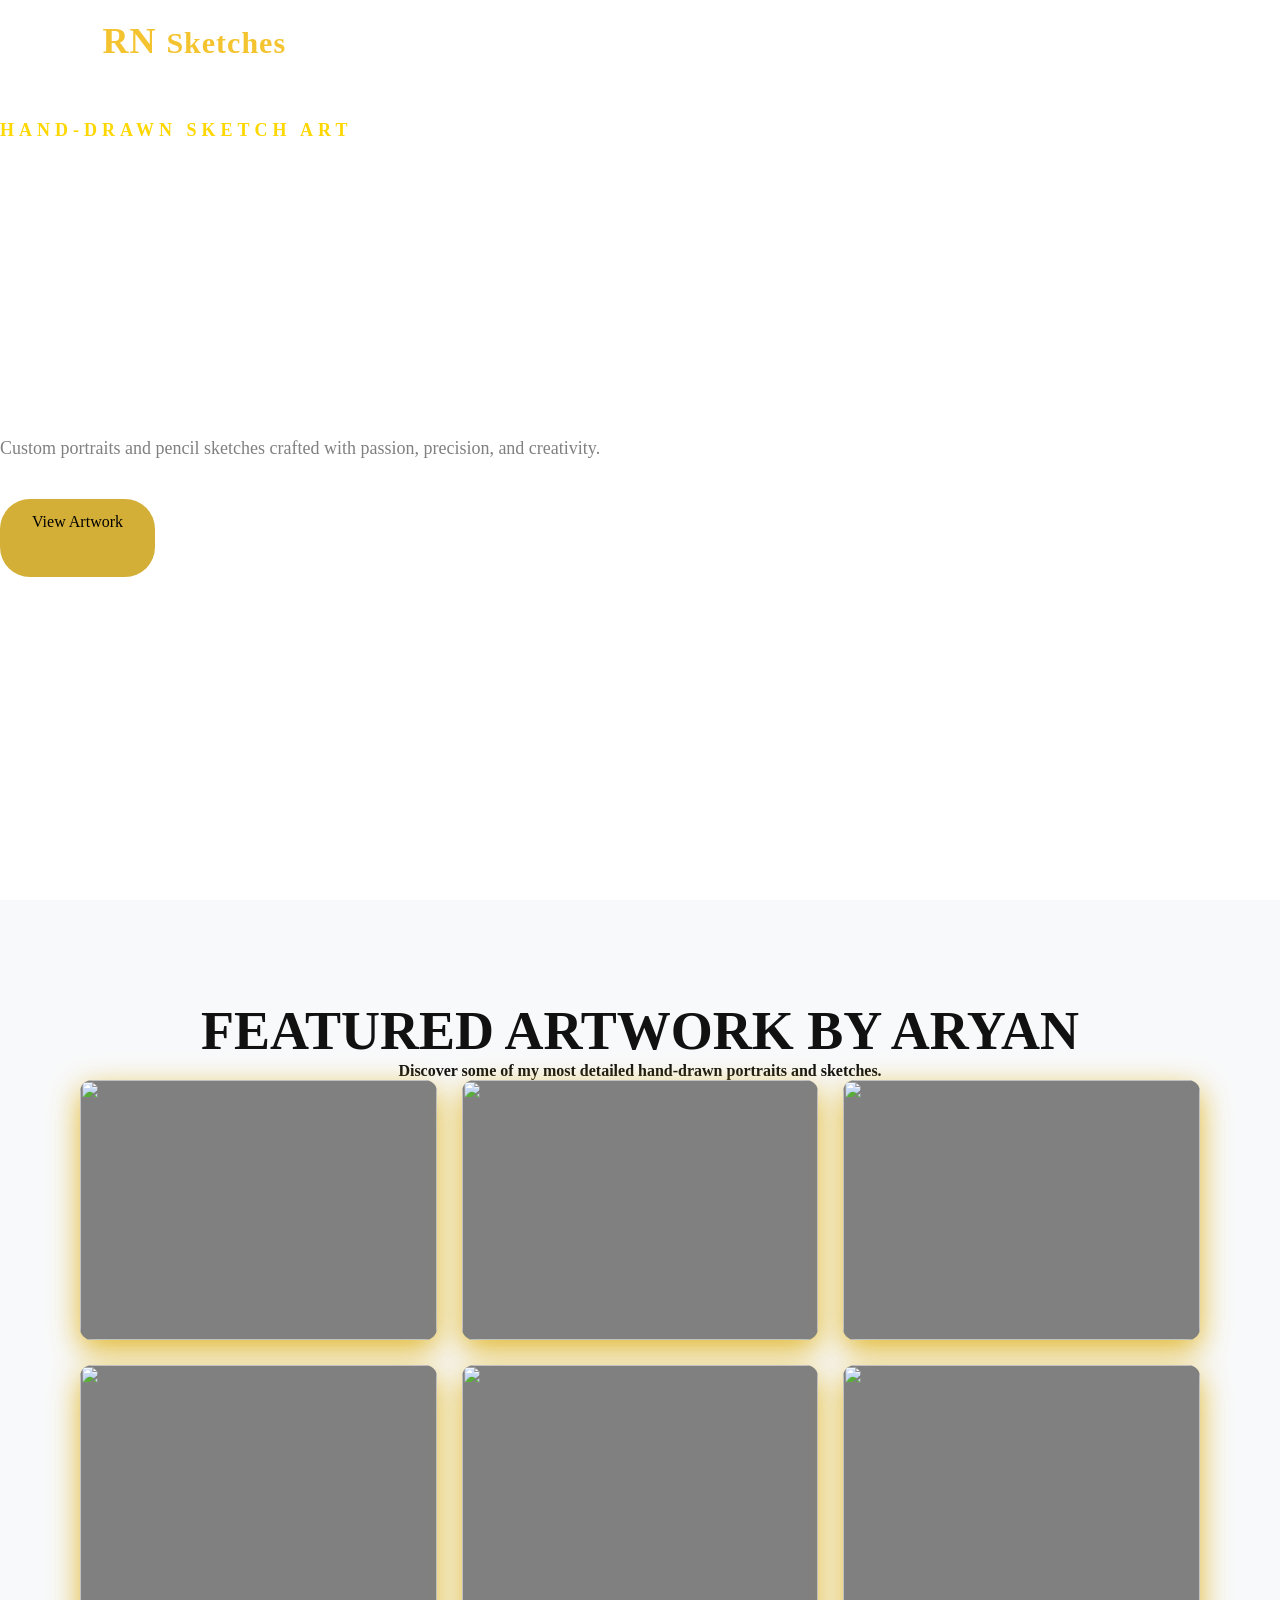
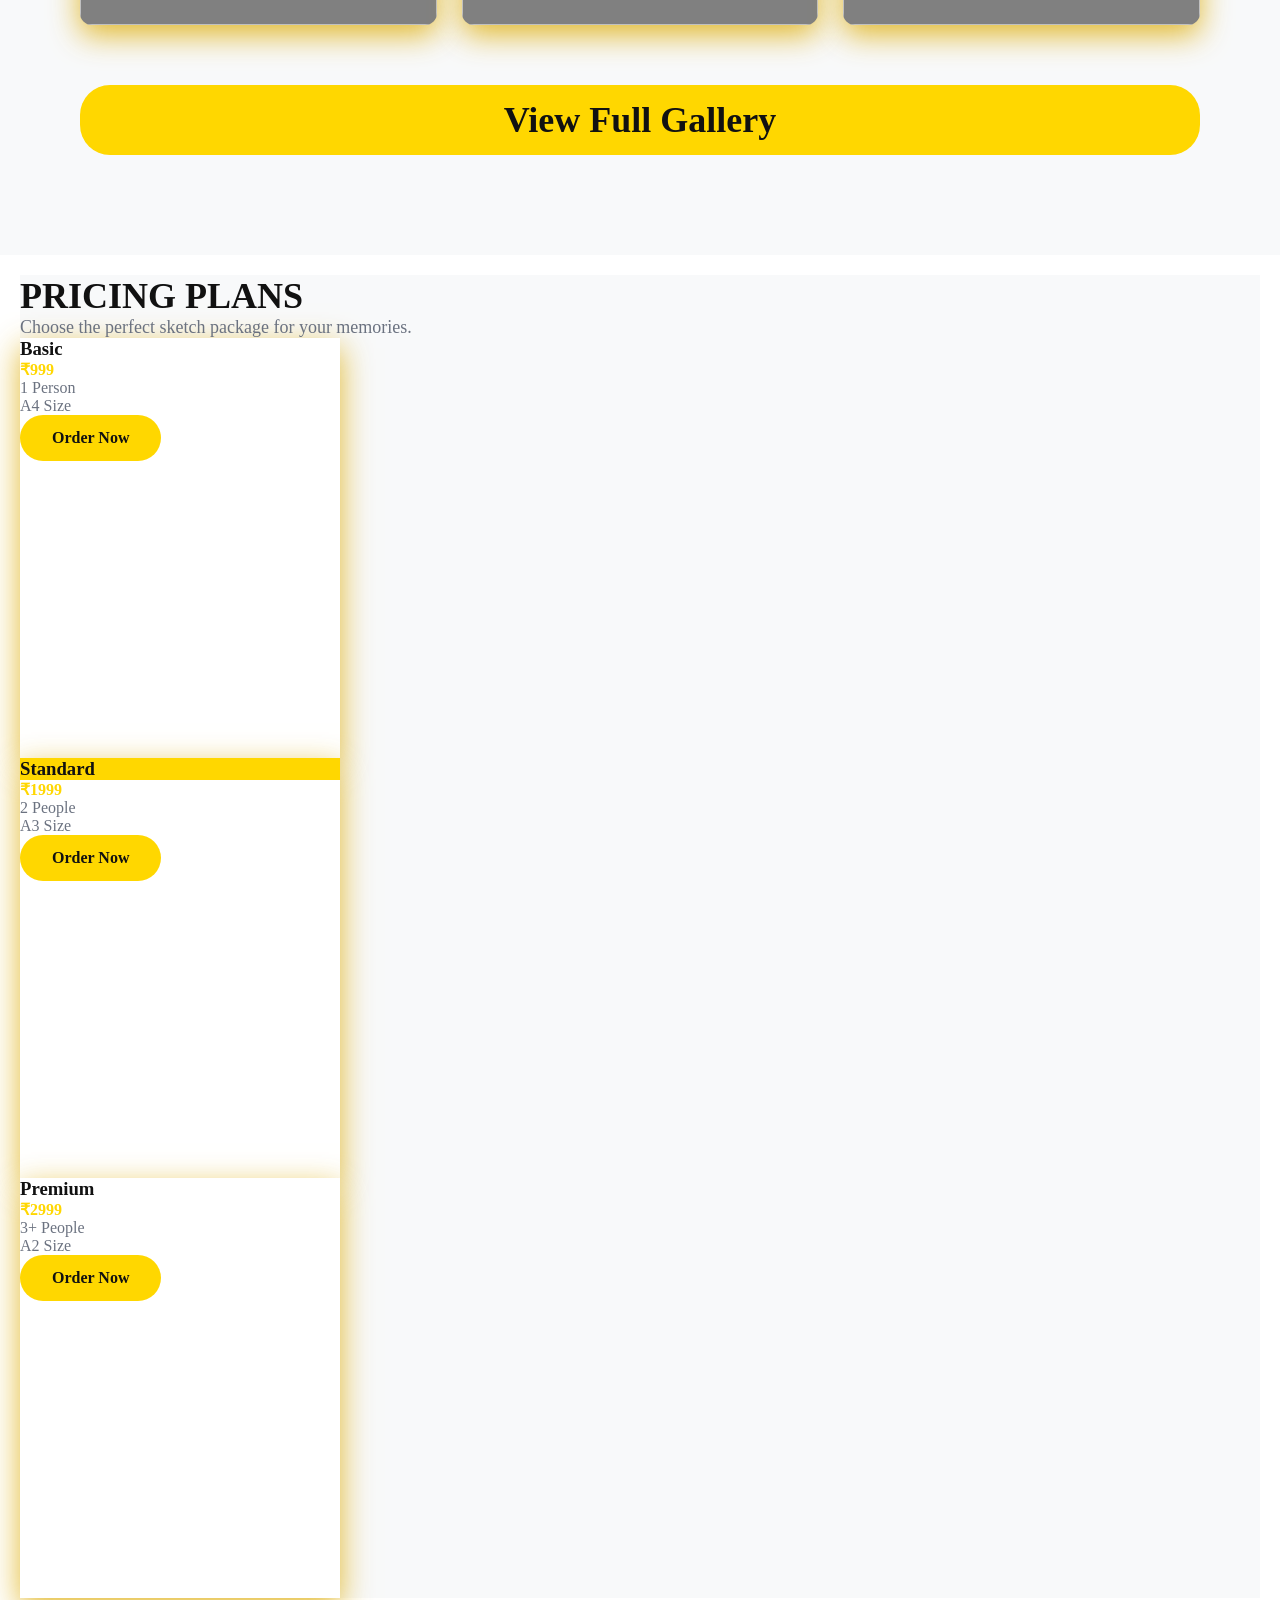
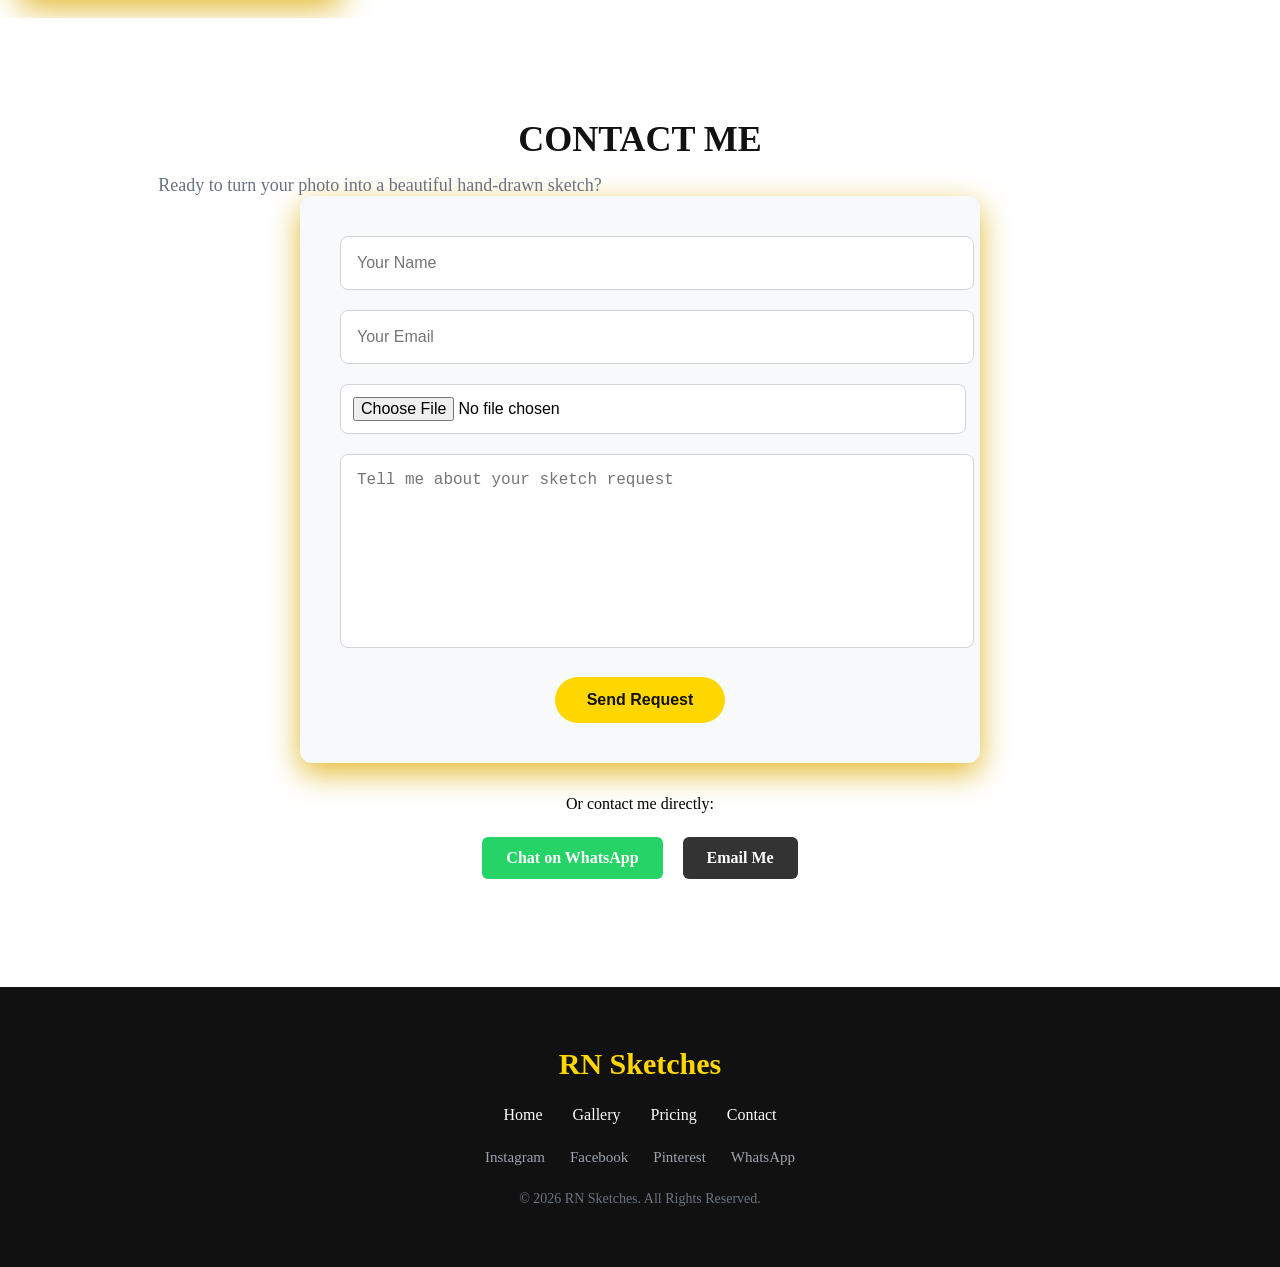
==== index.html @ b80409e5 "Add WhatsApp and email contact buttons" ====
<!DOCTYPE html>
<html lang="en">

<head>
  <meta charset="UTF-8">
  <meta name="viewport" content="width=device-width, initial-scale=1.0">
  <title>RN Sketches</title>
  <link rel="stylesheet" href="style.css">
</head>

<body>

  <!-- HERO SECTION -->
  <header id="home" class="hero">

    <nav>
      <div class="logo">RN <small>Sketches</small></div>

      <ul>
        <li><a href="#home">Home</a></li>
        <li><a href="#gallery">Gallery</a></li>
        <li><a href="#pricing">Pricing</a></li>
        <li><a href="#contact">Contact</a></li>
      </ul>
    </nav>

    <div class="hero-content">

      <p class="tagline">HAND-DRAWN SKETCH ART</p>

      <h1>Turning Memories Into Timeless Sketches</h1>

      <p class="description">
        Custom portraits and pencil sketches crafted with
        passion, precision, and creativity.
      </p>

      <div class="buttons">
        <a href="#gallery" class="btn primary-btn">View Artwork</a>
        <a href="#contact" class="btn secondary-btn">Order a Sketch</a>
      </div>

    </div>

  </header>

  <!-- FEATURED ARTWORK -->
  <section id="gallery" class="featured-artwork">

    <h2>FEATURED ARTWORK BY ARYAN</h2>

    <p>
      Discover some of my most detailed
      hand-drawn portraits and sketches.
    </p>

    <div class="gallery">

      <div class="sketch">
        <a href="images/your_fault.jpg" target="_blank">
          <img src="images/your_fault.jpg" alt="">
        </a>
      </div>
      <div class="sketch">
        <a href="images/shraddha.jpg" target="_blank">
          <img src="images/shraddha.jpg" alt="">
        </a>
      </div>
      <div class="sketch">
        <a href="images/dead_pool.jpg" target="_blank">
          <img src="images/dead_pool.jpg" alt="">
        </a>
      </div>

      <div class="sketch">
        <a href="images/realistic.jpg" target="_blank">
          <img src="images/realistic.jpg" alt="">
        </a>
      </div>
      <div class="sketch">
        <a href="images/iron-man.jpg" target="_blank">
          <img src="images/iron-man.jpg" alt="">
        </a>
      </div>
      <div class="sketch">
        <a href="images/kiara.jpg" target="_blank">
          <img src="images/kiara.jpg" alt="">
        </a>
      </div>

    </div>

    <a href="#gallery" class="view-btn">View Full Gallery</a>

  </section>


  <!-- PRICING  -->
  <section id="pricing" class="pricing">

    <h2>PRICING PLANS</h2>

    <p>
      Choose the perfect sketch package
      for your memories.
    </p>

    <div class="pricing-cards">

      <div class="card">
        <h3>Basic</h3>
        <h4>₹999</h4>

        <p>1 Person</p>
        <p>A4 Size</p>

        <a href="#contact">Order Now</a>
      </div>

      <div class="card">
        <h3 class="Standard-plan">Standard</h3>
        <h4>₹1999</h4>

        <p>2 People</p>
        <p>A3 Size</p>

        <a href="#contact">Order Now</a>
      </div>

      <div class="card">
        <h3>Premium</h3>
        <h4>₹2999</h4>

        <p>3+ People</p>
        <p>A2 Size</p>

        <a href="#contact">Order Now</a>
      </div>

    </div>

  </section>


  <!-- CONTACT -->
  <section id="contact" class="contact">

    <h2>CONTACT ME</h2>

    <p>
      Ready to turn your photo into a
      beautiful hand-drawn sketch?
    </p>

    <form>

      <input type="text" placeholder="Your Name">

      <input type="email" placeholder="Your Email">

      <input type="file">

      <textarea placeholder="Tell me about your sketch request"></textarea>

      <button type="submit">Send Request</button>

    </form>

    <!-- contact links -->
    <div class="contact-options">
      <p>Or contact me directly:</p>

      <a href="https://wa.me/9665530090" class="whatsapp-btn" target="_blank">
        Chat on WhatsApp
      </a>

      <a href="mailto:yourmail@example.com" class="email-btn">
        Email Me
      </a>
    </div>


  </section>

  <!-- footer -->
  <footer class="footer">

    <div class="footer-logo">
      RN Sketches
    </div>

    <ul class="footer-links">
      <li><a href="#home">Home</a></li>
      <li><a href="#gallery">Gallery</a></li>
      <li><a href="#pricing">Pricing</a></li>
      <li><a href="#contact">Contact</a></li>
    </ul>

    <div class="social-links">
      <a href="#instagram">Instagram</a>
      <a href="#facebook">Facebook</a>
      <a href="#pinterest">Pinterest</a>
      <a href="https://wa.me/9665530090?text=Hi,%20I%20would%20like%20to%20order%20a%20custom%20sketch."
        target="_blank">WhatsApp</a>
    </div>

    <p class="copyright">
      © 2026 RN Sketches. All Rights Reserved.
    </p>

  </footer>

</body>

</html>
---- style.css ----
* {
    margin: 0;
    padding: 0;
}

html {
    scroll-behavior: smooth;
}

/* hero */
.hero {
    min-height: 100vh;
    background-image: url("images/background.jpg");
    background-size: cover;
    background-position: center;
    background-repeat: no-repeat;
    position: relative;

}

nav {
    display: flex;
    justify-content: space-between;
    padding: 20px 8%;
    height: 80px;
    color: white;
    position: sticky;
    top: 0;

}

.logo {
    color: #F4C430;
    font-size: 36px;
    font-weight: 700;
    letter-spacing: 1px;
}

nav>ul {
    display: flex;
    justify-content: center;
    align-items: center;
    gap: 40px;
    list-style: none;
}

nav>ul>li>a {
    text-decoration: none;
    color: #FFFFFF;
}

nav>ul>li>a:hover {
    color: #d4af37;
    cursor: pointer;
}

.hero-content {
    width: 650px;

}

.tagline {
    margin-bottom: 24px;
    color: #FFD700;
    font-size: 18px;
    font-weight: 700;
    letter-spacing: 5px;
}

h1 {
    color: #ffffff;
    margin-bottom: 24px;
    font-size: 72px;
}

p {
    font-size: 16px;
}



.description {
    margin-bottom: 40px;
    font-size: 18px;
    color: grey;
}

.buttons {
    display: flex;
    gap: 20px;

}

.btn {
    text-decoration: none;
    height: 50px;
    padding: 14px 32px;
    border-radius: 30px;
    font-size: 16px;
    cursor: pointer;
}

.primary-btn {
    background-color: #d4af37;
    color: #000;
}

.secondary-btn {
    background-color: transparent;
    color: #fff;
    border: 2px solid #fff;
}

/* featured artwork */
.featured-artwork {
    background-color: #f8f9fa;
    padding: 100px 80px;
    font-size: 36px;
    font-weight: 700;
    text-align: center;
    color: #111111;
    margin-bottom: 15px;
}

.gallery {
    display: grid;
    grid-template-columns: repeat(3, 1fr);
    gap: 25px;
}

.sketch {
    position: relative;
    transition: 0.4s ease;
    overflow: hidden;
    border-radius: 12px;
    position: relative;
    height: 260px;
    background: grey;
    border-radius: 12px;
    box-shadow: 0 10px 30px rgba(222, 173, 10, 0.849);
}

.sketch:hover img {
    transform: scale(1.08);
}

.sketch:hover {
    transform: translateY(-10px);
    z-index: 10;
    box-shadow: 0 20px 40px rgba(0, 0, 0, 0.2);
}

.sketch img {
    width: 100%;
    height: 100%;
    object-fit: cover;
    transition: transform 0.4s ease;
}

.view-btn {
    display: block;
    margin: 60px auto 0;
    padding: 14px 32px;
    background: #FFD700;
    color: #111;
    border-radius: 30px;
    text-decoration: none;
    font-weight: 600;
}

/* pricing */
.pricing {
    background-color: #F8F9FA;
    margin: 20px;
}

.pricing>h2 {
    Font-Size: 36px;
    font-weight: 700px;
    Color: #111111;
}

.pricing>p {
    font-size: 18px;
    color: #6B7280;
}

.pricing-cards {
    .pricing-cards {
        display: flex;
        justify-content: center;
        gap: 30px;
        flex-wrap: wrap;
    }
}

.card>a {
    Background: #FFD700;
    color: #111111;
    display: inline-block;
    padding: 14px 32px;
    font-size: 16px;
    font-weight: 600;
    border-radius: 30px;
    text-decoration: none;
}

.card {
    width: 320px;
    height: 420px;
    background-color: #ffffff;
    box-shadow: 0 10px 30px rgba(222, 173, 10, 0.849);

}

.Standard-plan {
    background-color: #FFD700;
}

.card>h3 {
    color: #111111;
}

.card>h4 {
    color: #FFD700;
}

.card>p {
    color: #6B7280
}


/* contact */
.contact {
    background-color: #ffffff;
    padding: 100px 80px;
    text-align: center;
}

.contact>h2 {
    font-size: 36px;
    font-weight: 700;
    color: #111111;
    margin-bottom: 15px;
}

.contact>p {
    font-size: 18px;
    color: #6B7280;
    width: 600px;
    align-items: center;
}

.contact>form {

    max-width: 600px;
    margin: 0 auto;
    background-color: #F8F9FA;
    box-shadow: 0 10px 30px rgba(222, 173, 10, 0.849);
    border-radius: 12px;
    padding: 40px;
}


.contact input {
    width: 100%;
    height: 52px;
    padding: 0 16px;
    margin-bottom: 20px;
    border: 1px solid #D1D5DB;
    border-radius: 8px;
    font-size: 16px;
    outline: none;
}

.contact input[type="file"] {
    padding: 12px;
    height: auto;
    background: #FFFFFF;
}

.contact textarea {
    width: 100%;
    height: 160px;
    padding: 16px;
    margin-bottom: 25px;
    border: 1px solid #D1D5DB;
    border-radius: 8px;
    font-size: 16px;
    resize: none;
    outline: none;
}

.contact input:focus,
.contact textarea:focus {
    border-color: #FFD700;
}

.contact button {
    display: block;
    margin: 0 auto;
    padding: 14px 32px;
    background: #FFD700;
    color: #111111;
    border: none;
    border-radius: 30px;
    font-size: 16px;
    font-weight: 600;
    cursor: pointer;
}

/* other contact options */
.contact-options {
    margin-top: 2rem;
    text-align: center;
}

.contact-options p {
    margin-bottom: 1rem;
    font-size: 1rem;
}

.contact-options a {
    display: inline-block;
    margin: 0.5rem;
}

/* whatsapp link */
.whatsapp-btn {
    display: inline-block;
    margin-top: 20px;
    padding: 12px 24px;
    background: #25D366;
    color: white;
    text-decoration: none;
    border-radius: 6px;
    font-weight: bold;
}

/* email link */
.email-btn {
    display: inline-block;
    margin-top: 20px;
    padding: 12px 24px;
    background: #333;
    color: white;
    text-decoration: none;
    border-radius: 6px;
    font-weight: bold;
}

/* footer */
.footer {
    background: #111111;
    padding: 60px 20px;
    text-align: center;
}

.footer-logo {
    font-size: 30px;
    font-weight: 700;
    color: #FFD700;
    margin-bottom: 25px;
}

.footer-links {
    display: flex;
    justify-content: center;
    gap: 30px;
    list-style: none;
    margin-bottom: 25px;
}

.footer-links a {
    color: #FFFFFF;
    text-decoration: none;
    font-size: 16px;
}

.social-links {
    display: flex;
    justify-content: center;
    gap: 25px;
    margin-bottom: 25px;
}

.social-links a {
    color: #9CA3AF;
    text-decoration: none;
    font-size: 15px;
}

.copyright {
    color: #6B7280;
    font-size: 14px;
}

.buttons {
    display: flex;
    gap: 20px;
}

/* media query 1 for tablet's view */
@media (max-width: 768px) {

    nav {
        flex-direction: column;
        gap: 20px;
    }

    nav ul {
        gap: 20px;
    }

    .hero-content h1 {
        font-size: 48px;
    }

    .gallery {
        grid-template-columns: repeat(2, 1fr);
    }

    .pricing-cards {
        flex-direction: column;
        align-items: center;
    }

}

/* media query 2 for mobile view*/
@media (max-width: 480px) {

    nav {
        padding: 20px;
    }

    .logo {
        font-size: 24px;
    }

    nav ul {
        flex-wrap: wrap;
        justify-content: center;
        gap: 15px;
    }

    .hero-content {
        text-align: center;
    }

    .hero-content h1 {
        font-size: 36px;
    }

    .description {
        font-size: 16px;
    }

    .buttons {
        flex-direction: column;
        gap: 15px;
    }

    .gallery {
        grid-template-columns: 1fr;
    }

    .pricing-cards {
        flex-direction: column;
    }

    .contact form {
        padding: 25px;
    }

    .footer-links,
    .social-links {
        flex-wrap: wrap;
        gap: 15px;
    }

}
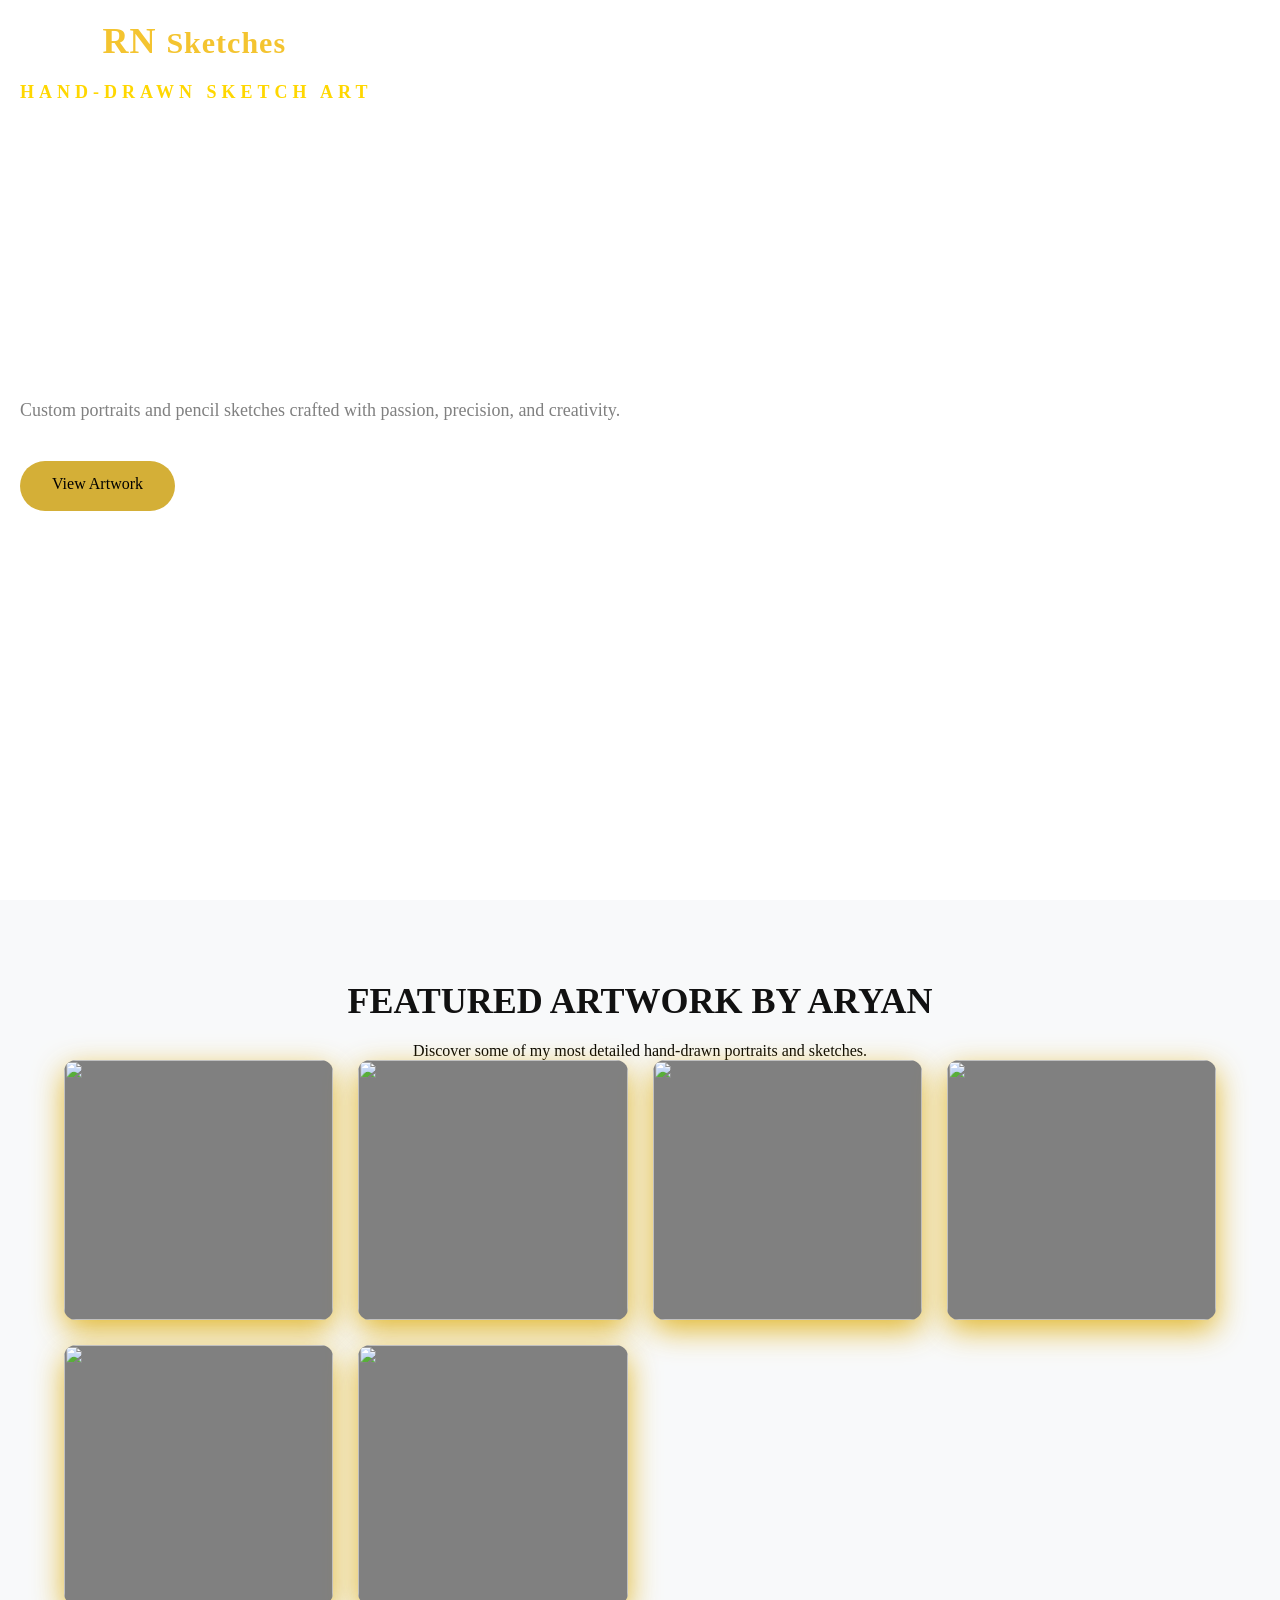
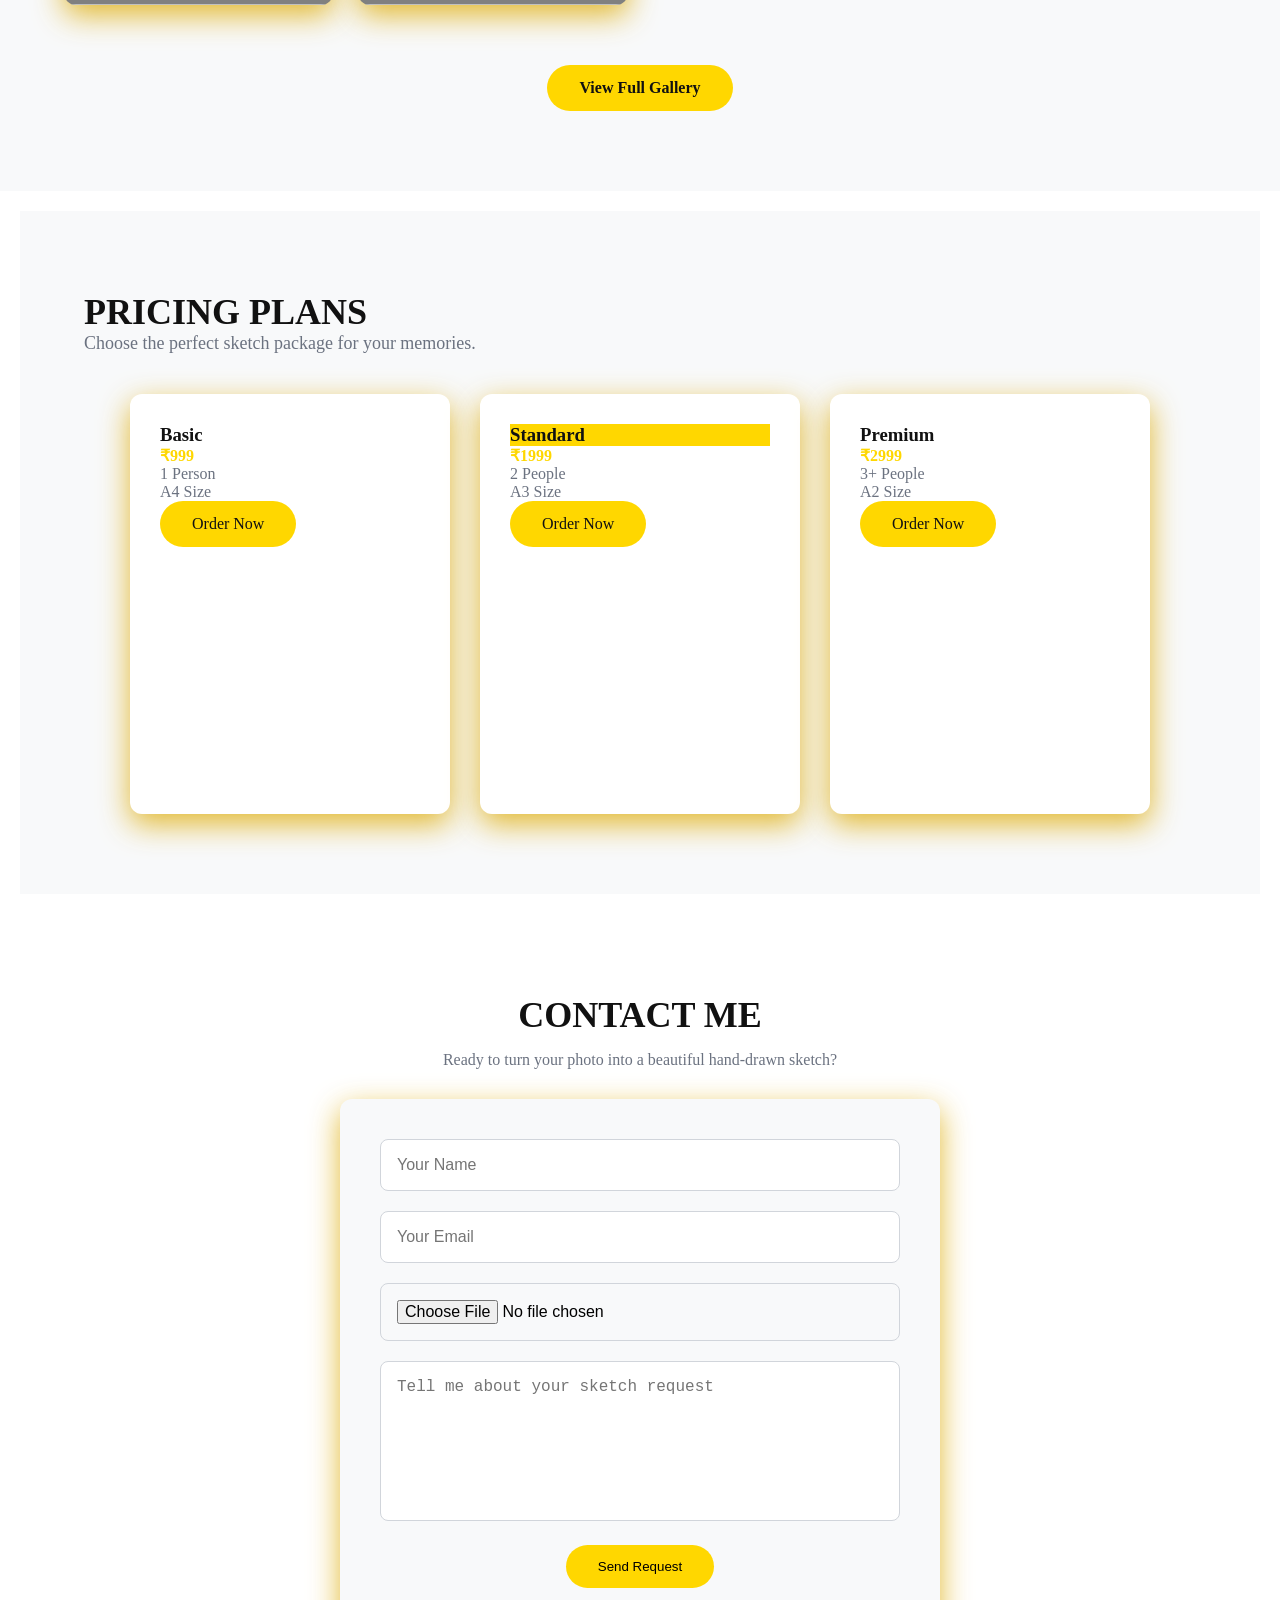
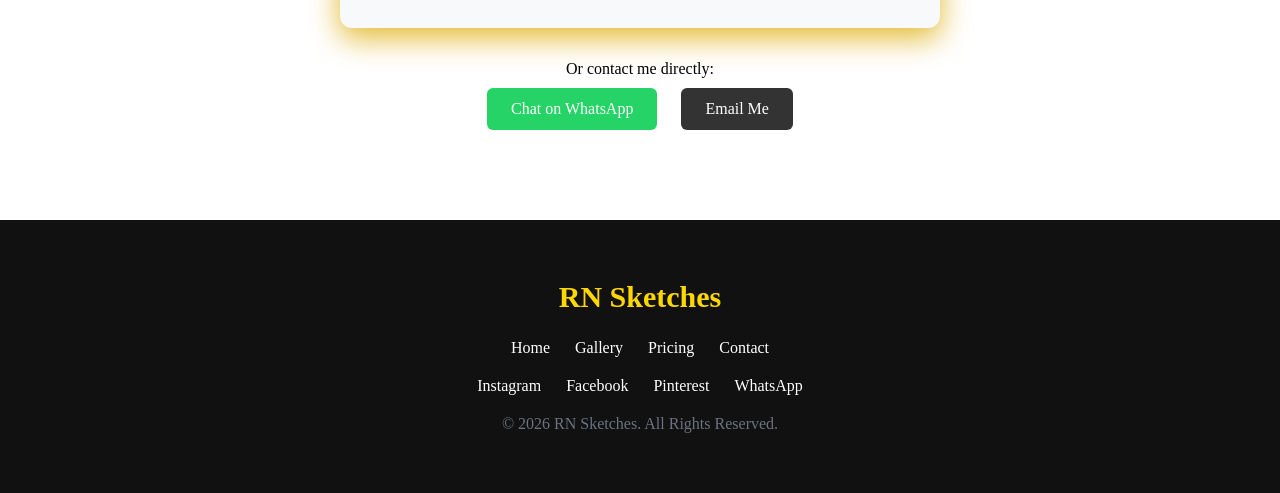
==== commit 27a89375: "updated files/folders" ====
--- a/index.html
+++ b/index.html
@@ -21,6 +21,7 @@
         <li><a href="#gallery">Gallery</a></li>
         <li><a href="#pricing">Pricing</a></li>
         <li><a href="#contact">Contact</a></li>
+        <li><a href="order/order.html">Order</a></li>
       </ul>
     </nav>
 
@@ -154,9 +155,9 @@
 
     <form>
 
-      <input type="text" placeholder="Your Name">
-
-      <input type="email" placeholder="Your Email">
+      <input type="text" placeholder="Your Name" required>
+
+      <input type="email" placeholder="Your Email" required>
 
       <input type="file">
 
@@ -166,7 +167,6 @@
 
     </form>
 
-    <!-- contact links -->
     <div class="contact-options">
       <p>Or contact me directly:</p>
 
@@ -178,7 +178,6 @@
         Email Me
       </a>
     </div>
-
 
   </section>
 
--- a/style.css
+++ b/style.css
@@ -1,32 +1,39 @@
+/* Combined Responsive CSS */
+
+/* ---------- Reset ---------- */
 * {
     margin: 0;
     padding: 0;
+    box-sizing: border-box;
 }
 
 html {
     scroll-behavior: smooth;
 }
 
-/* hero */
+img {
+    max-width: 100%;
+    display: block
+}
+
+/* ---------- Hero ---------- */
 .hero {
     min-height: 100vh;
-    background-image: url("images/background.jpg");
-    background-size: cover;
-    background-position: center;
-    background-repeat: no-repeat;
+    background: url("images/background.jpg") center/cover no-repeat;
     position: relative;
-
 }
 
 nav {
     display: flex;
     justify-content: space-between;
+    align-items: center;
+    flex-wrap: wrap;
     padding: 20px 8%;
-    height: 80px;
-    color: white;
+    min-height: 80px;
+    color: #fff;
     position: sticky;
     top: 0;
-
+    z-index: 100;
 }
 
 .logo {
@@ -38,25 +45,26 @@
 
 nav>ul {
     display: flex;
-    justify-content: center;
     align-items: center;
     gap: 40px;
     list-style: none;
+    flex-wrap: wrap
 }
 
 nav>ul>li>a {
     text-decoration: none;
-    color: #FFFFFF;
+    color: #fff;
+    transition: .3s
 }
 
 nav>ul>li>a:hover {
-    color: #d4af37;
-    cursor: pointer;
+    color: #d4af37
 }
 
 .hero-content {
-    width: 650px;
-
+    width: 100%;
+    max-width: 650px;
+    padding: 0 20px
 }
 
 .tagline {
@@ -64,101 +72,98 @@
     color: #FFD700;
     font-size: 18px;
     font-weight: 700;
-    letter-spacing: 5px;
+    letter-spacing: 5px
 }
 
 h1 {
-    color: #ffffff;
+    color: #fff;
     margin-bottom: 24px;
-    font-size: 72px;
+    font-size: clamp(36px, 6vw, 72px)
 }
 
 p {
-    font-size: 16px;
-}
-
-
+    font-size: 16px
+}
 
 .description {
     margin-bottom: 40px;
     font-size: 18px;
-    color: grey;
+    color: grey
 }
 
 .buttons {
     display: flex;
     gap: 20px;
-
+    flex-wrap: wrap
 }
 
 .btn {
     text-decoration: none;
-    height: 50px;
     padding: 14px 32px;
     border-radius: 30px;
     font-size: 16px;
     cursor: pointer;
+    text-align: center
 }
 
 .primary-btn {
-    background-color: #d4af37;
-    color: #000;
+    background: #d4af37;
+    color: #000
 }
 
 .secondary-btn {
-    background-color: transparent;
+    background: transparent;
     color: #fff;
-    border: 2px solid #fff;
-}
-
-/* featured artwork */
+    border: 2px solid #fff
+}
+
+/* ---------- Featured ---------- */
 .featured-artwork {
-    background-color: #f8f9fa;
-    padding: 100px 80px;
+    background: #f8f9fa;
+    padding: 80px 5%;
+    text-align: center;
+}
+
+.featured-artwork h2 {
     font-size: 36px;
-    font-weight: 700;
-    text-align: center;
-    color: #111111;
-    margin-bottom: 15px;
+    color: #111;
+    margin-bottom: 20px
 }
 
 .gallery {
     display: grid;
-    grid-template-columns: repeat(3, 1fr);
+    grid-template-columns: repeat(auto-fit, minmax(250px, 1fr));
     gap: 25px;
 }
 
 .sketch {
-    position: relative;
-    transition: 0.4s ease;
     overflow: hidden;
     border-radius: 12px;
-    position: relative;
     height: 260px;
     background: grey;
-    border-radius: 12px;
-    box-shadow: 0 10px 30px rgba(222, 173, 10, 0.849);
-}
-
-.sketch:hover img {
-    transform: scale(1.08);
-}
-
-.sketch:hover {
-    transform: translateY(-10px);
-    z-index: 10;
-    box-shadow: 0 20px 40px rgba(0, 0, 0, 0.2);
+    box-shadow: 0 10px 30px rgba(222, 173, 10, .85);
+    transition: .4s;
 }
 
 .sketch img {
     width: 100%;
     height: 100%;
     object-fit: cover;
-    transition: transform 0.4s ease;
+    transition: .4s
+}
+
+.sketch:hover {
+    transform: translateY(-10px);
+    box-shadow: 0 20px 40px rgba(0, 0, 0, .2)
+}
+
+.sketch:hover img {
+    transform: scale(1.08)
 }
 
 .view-btn {
     display: block;
+    width: fit-content;
     margin: 60px auto 0;
     padding: 14px 32px;
     background: #FFD700;
@@ -168,104 +173,99 @@
     font-weight: 600;
 }
 
-/* pricing */
+/* ---------- Pricing ---------- */
 .pricing {
-    background-color: #F8F9FA;
-    margin: 20px;
+    background: #F8F9FA;
+    padding: 80px 5%;
+    margin: 20px
 }
 
 .pricing>h2 {
-    Font-Size: 36px;
-    font-weight: 700px;
-    Color: #111111;
+    font-size: 36px;
+    font-weight: 700;
+    color: #111
 }
 
 .pricing>p {
     font-size: 18px;
     color: #6B7280;
+    margin-bottom: 40px
 }
 
 .pricing-cards {
-    .pricing-cards {
-        display: flex;
-        justify-content: center;
-        gap: 30px;
-        flex-wrap: wrap;
-    }
+    display: flex;
+    justify-content: center;
+    gap: 30px;
+    flex-wrap: wrap
+}
+
+.card {
+    width: 100%;
+    max-width: 320px;
+    min-height: 420px;
+    background: #fff;
+    box-shadow: 0 10px 30px rgba(222, 173, 10, .85);
+    border-radius: 12px;
+    padding: 30px;
+}
+
+.Standard-plan {
+    background: #FFD700
+}
+
+.card h3 {
+    color: #111
+}
+
+.card h4 {
+    color: #FFD700
+}
+
+.card p {
+    color: #6B7280
 }
 
 .card>a {
-    Background: #FFD700;
-    color: #111111;
     display: inline-block;
     padding: 14px 32px;
-    font-size: 16px;
-    font-weight: 600;
+    background: #FFD700;
+    color: #111;
     border-radius: 30px;
     text-decoration: none;
 }
 
-.card {
-    width: 320px;
-    height: 420px;
-    background-color: #ffffff;
-    box-shadow: 0 10px 30px rgba(222, 173, 10, 0.849);
-
-}
-
-.Standard-plan {
-    background-color: #FFD700;
-}
-
-.card>h3 {
-    color: #111111;
-}
-
-.card>h4 {
-    color: #FFD700;
-}
-
-.card>p {
-    color: #6B7280
-}
-
-
-/* contact */
+/* ---------- Contact ---------- */
 .contact {
-    background-color: #ffffff;
-    padding: 100px 80px;
-    text-align: center;
+    background: #fff;
+    padding: 80px 5%;
+    text-align: center
 }
 
 .contact>h2 {
     font-size: 36px;
-    font-weight: 700;
-    color: #111111;
-    margin-bottom: 15px;
+    color: #111;
+    margin-bottom: 15px
 }
 
 .contact>p {
-    font-size: 18px;
-    color: #6B7280;
-    width: 600px;
-    align-items: center;
-}
-
-.contact>form {
-
     max-width: 600px;
-    margin: 0 auto;
-    background-color: #F8F9FA;
-    box-shadow: 0 10px 30px rgba(222, 173, 10, 0.849);
+    margin: auto auto 30px;
+    color: #6B7280
+}
+
+.contact form {
+    max-width: 600px;
+    margin: auto;
+    background: #F8F9FA;
+    padding: 40px;
     border-radius: 12px;
-    padding: 40px;
-}
-
-
-.contact input {
+    box-shadow: 0 10px 30px rgba(222, 173, 10, .85);
+}
+
+.contact input,
+.contact textarea {
     width: 100%;
-    height: 52px;
-    padding: 0 16px;
+    padding: 16px;
     margin-bottom: 20px;
     border: 1px solid #D1D5DB;
     border-radius: 8px;
@@ -273,210 +273,159 @@
     outline: none;
 }
 
-.contact input[type="file"] {
-    padding: 12px;
-    height: auto;
-    background: #FFFFFF;
-}
-
 .contact textarea {
-    width: 100%;
     height: 160px;
-    padding: 16px;
-    margin-bottom: 25px;
-    border: 1px solid #D1D5DB;
-    border-radius: 8px;
-    font-size: 16px;
-    resize: none;
-    outline: none;
+    resize: none
 }
 
 .contact input:focus,
 .contact textarea:focus {
-    border-color: #FFD700;
+    border-color: #FFD700
 }
 
 .contact button {
-    display: block;
-    margin: 0 auto;
     padding: 14px 32px;
-    background: #FFD700;
-    color: #111111;
     border: none;
     border-radius: 30px;
-    font-size: 16px;
-    font-weight: 600;
+    background: #FFD700;
     cursor: pointer;
 }
 
-/* other contact options */
 .contact-options {
-    margin-top: 2rem;
-    text-align: center;
-}
-
-.contact-options p {
-    margin-bottom: 1rem;
-    font-size: 1rem;
-}
-
-.contact-options a {
-    display: inline-block;
-    margin: 0.5rem;
-}
-
-/* whatsapp link */
-.whatsapp-btn {
-    display: inline-block;
-    margin-top: 20px;
-    padding: 12px 24px;
-    background: #25D366;
-    color: white;
-    text-decoration: none;
-    border-radius: 6px;
-    font-weight: bold;
-}
-
-/* email link */
+    margin-top: 2rem
+}
+
+.whatsapp-btn,
 .email-btn {
     display: inline-block;
-    margin-top: 20px;
+    margin: 10px;
     padding: 12px 24px;
-    background: #333;
-    color: white;
-    text-decoration: none;
+    color: #fff;
     border-radius: 6px;
-    font-weight: bold;
-}
-
-/* footer */
+    text-decoration: none;
+}
+
+.whatsapp-btn {
+    background: #25D366
+}
+
+.email-btn {
+    background: #333
+}
+
+/* ---------- Footer ---------- */
 .footer {
-    background: #111111;
+    background: #111;
     padding: 60px 20px;
-    text-align: center;
+    text-align: center
 }
 
 .footer-logo {
     font-size: 30px;
     font-weight: 700;
     color: #FFD700;
-    margin-bottom: 25px;
-}
-
-.footer-links {
-    display: flex;
-    justify-content: center;
-    gap: 30px;
-    list-style: none;
-    margin-bottom: 25px;
-}
-
-.footer-links a {
-    color: #FFFFFF;
-    text-decoration: none;
-    font-size: 16px;
-}
-
+    margin-bottom: 25px
+}
+
+.footer-links,
 .social-links {
     display: flex;
     justify-content: center;
     gap: 25px;
-    margin-bottom: 25px;
-}
-
+    flex-wrap: wrap;
+    list-style: none;
+    margin-bottom: 20px;
+}
+
+.footer-links a,
 .social-links a {
-    color: #9CA3AF;
-    text-decoration: none;
-    font-size: 15px;
+    text-decoration: none;
+    color: #fff
 }
 
 .copyright {
-    color: #6B7280;
-    font-size: 14px;
-}
-
-.buttons {
-    display: flex;
-    gap: 20px;
-}
-
-/* media query 1 for tablet's view */
-@media (max-width: 768px) {
-
+    color: #6B7280
+}
+
+/* ---------- Tablet ---------- */
+@media(max-width:768px) {
+    nav {
+        justify-content: center;
+        gap: 20px
+    }
+
+    nav ul {
+        justify-content: center;
+        gap: 20px
+    }
+
+    .hero-content {
+        text-align: center;
+        margin: auto
+    }
+
+    .gallery {
+        grid-template-columns: repeat(2, 1fr)
+    }
+}
+
+/* ---------- Mobile ---------- */
+@media(max-width:480px) {
     nav {
         flex-direction: column;
-        gap: 20px;
+        padding: 15px
+    }
+
+    .logo {
+        font-size: 28px
     }
 
     nav ul {
-        gap: 20px;
-    }
-
-    .hero-content h1 {
-        font-size: 48px;
-    }
-
-    .gallery {
-        grid-template-columns: repeat(2, 1fr);
-    }
-
-    .pricing-cards {
-        flex-direction: column;
-        align-items: center;
-    }
-
-}
-
-/* media query 2 for mobile view*/
-@media (max-width: 480px) {
-
-    nav {
-        padding: 20px;
-    }
-
-    .logo {
-        font-size: 24px;
-    }
-
-    nav ul {
-        flex-wrap: wrap;
-        justify-content: center;
-        gap: 15px;
+        gap: 12px
+    }
+
+    .hero {
+        text-align: center
     }
 
     .hero-content {
-        text-align: center;
-    }
-
-    .hero-content h1 {
-        font-size: 36px;
+        padding: 20px
+    }
+
+    .tagline {
+        font-size: 14px;
+        letter-spacing: 3px
     }
 
     .description {
-        font-size: 16px;
+        font-size: 16px
     }
 
     .buttons {
         flex-direction: column;
-        gap: 15px;
+        align-items: center
+    }
+
+    .btn {
+        width: 100%;
+        max-width: 280px
     }
 
     .gallery {
-        grid-template-columns: 1fr;
-    }
-
-    .pricing-cards {
-        flex-direction: column;
+        grid-template-columns: 1fr
     }
 
     .contact form {
-        padding: 25px;
+        padding: 20px
+    }
+
+    .pricing {
+        margin: 10px
     }
 
     .footer-links,
     .social-links {
-        flex-wrap: wrap;
-        gap: 15px;
-    }
-
+        flex-direction: column;
+        gap: 15px
+    }
 }
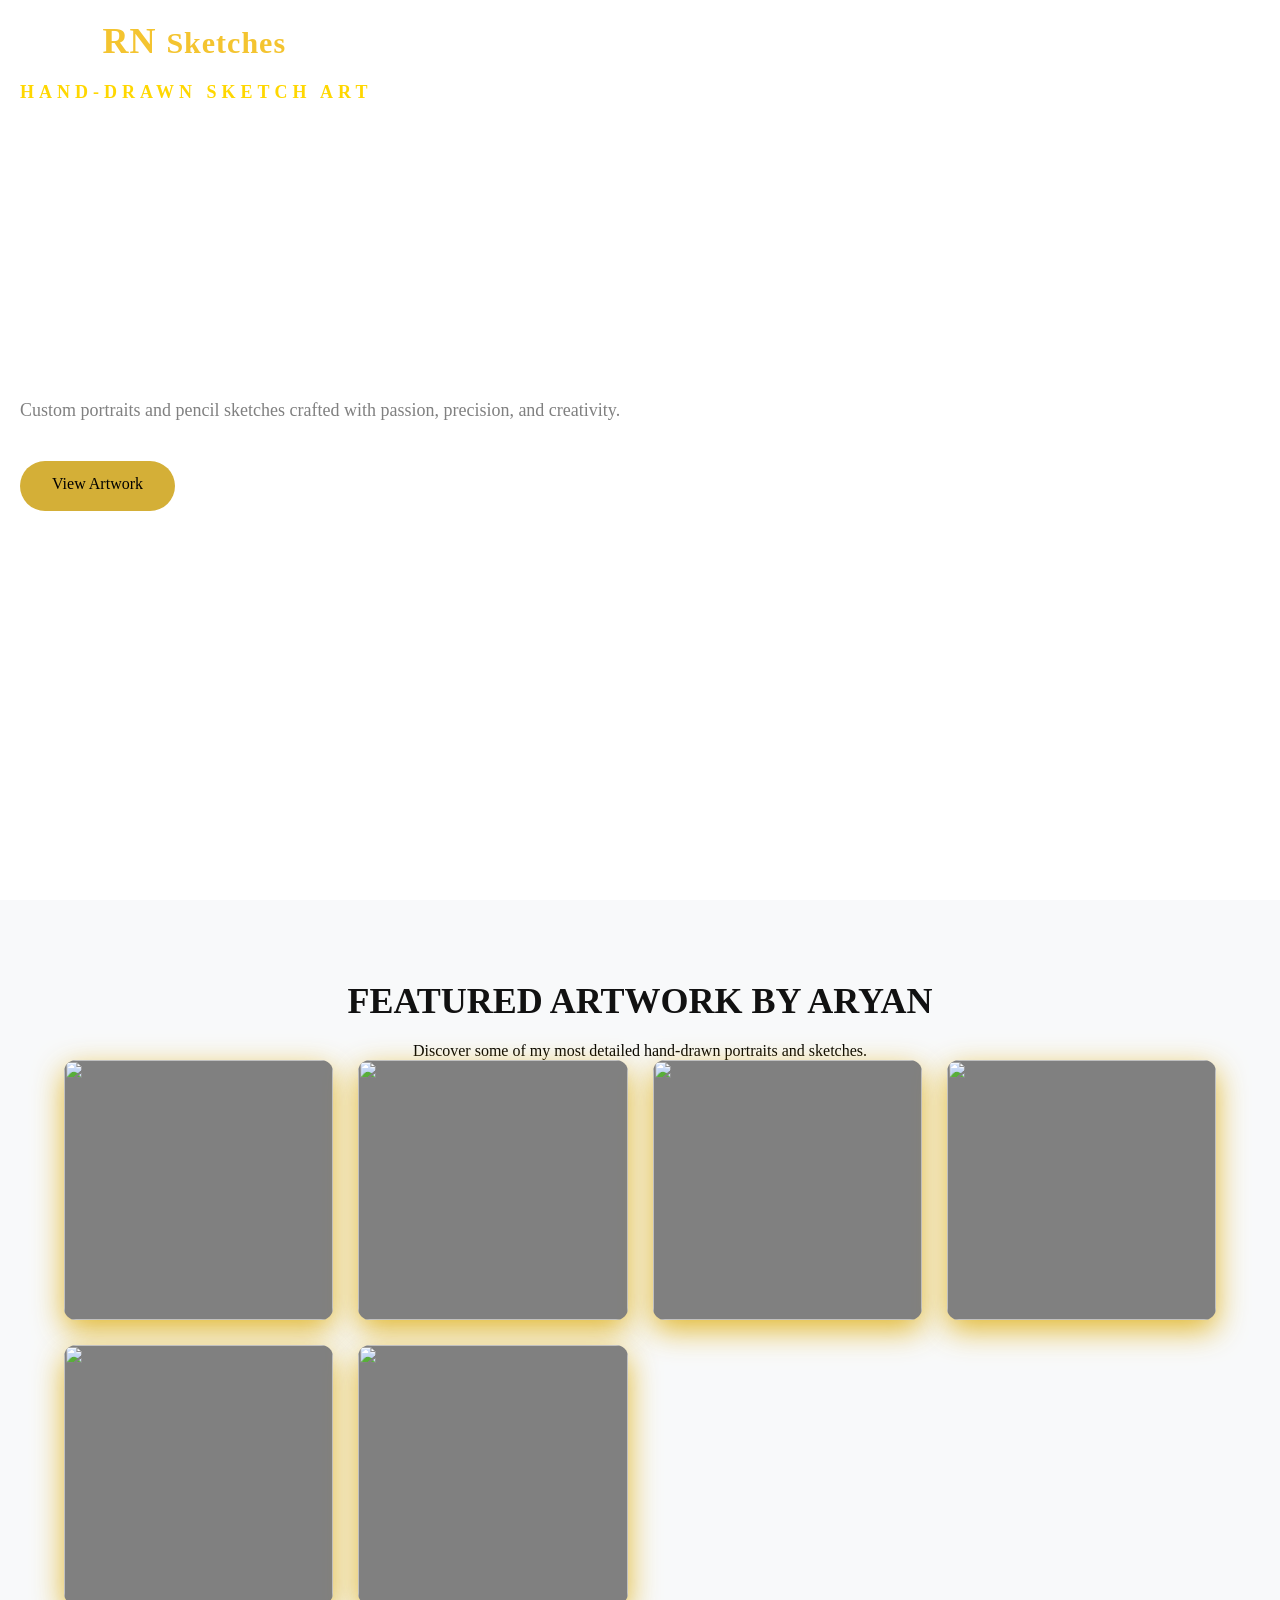
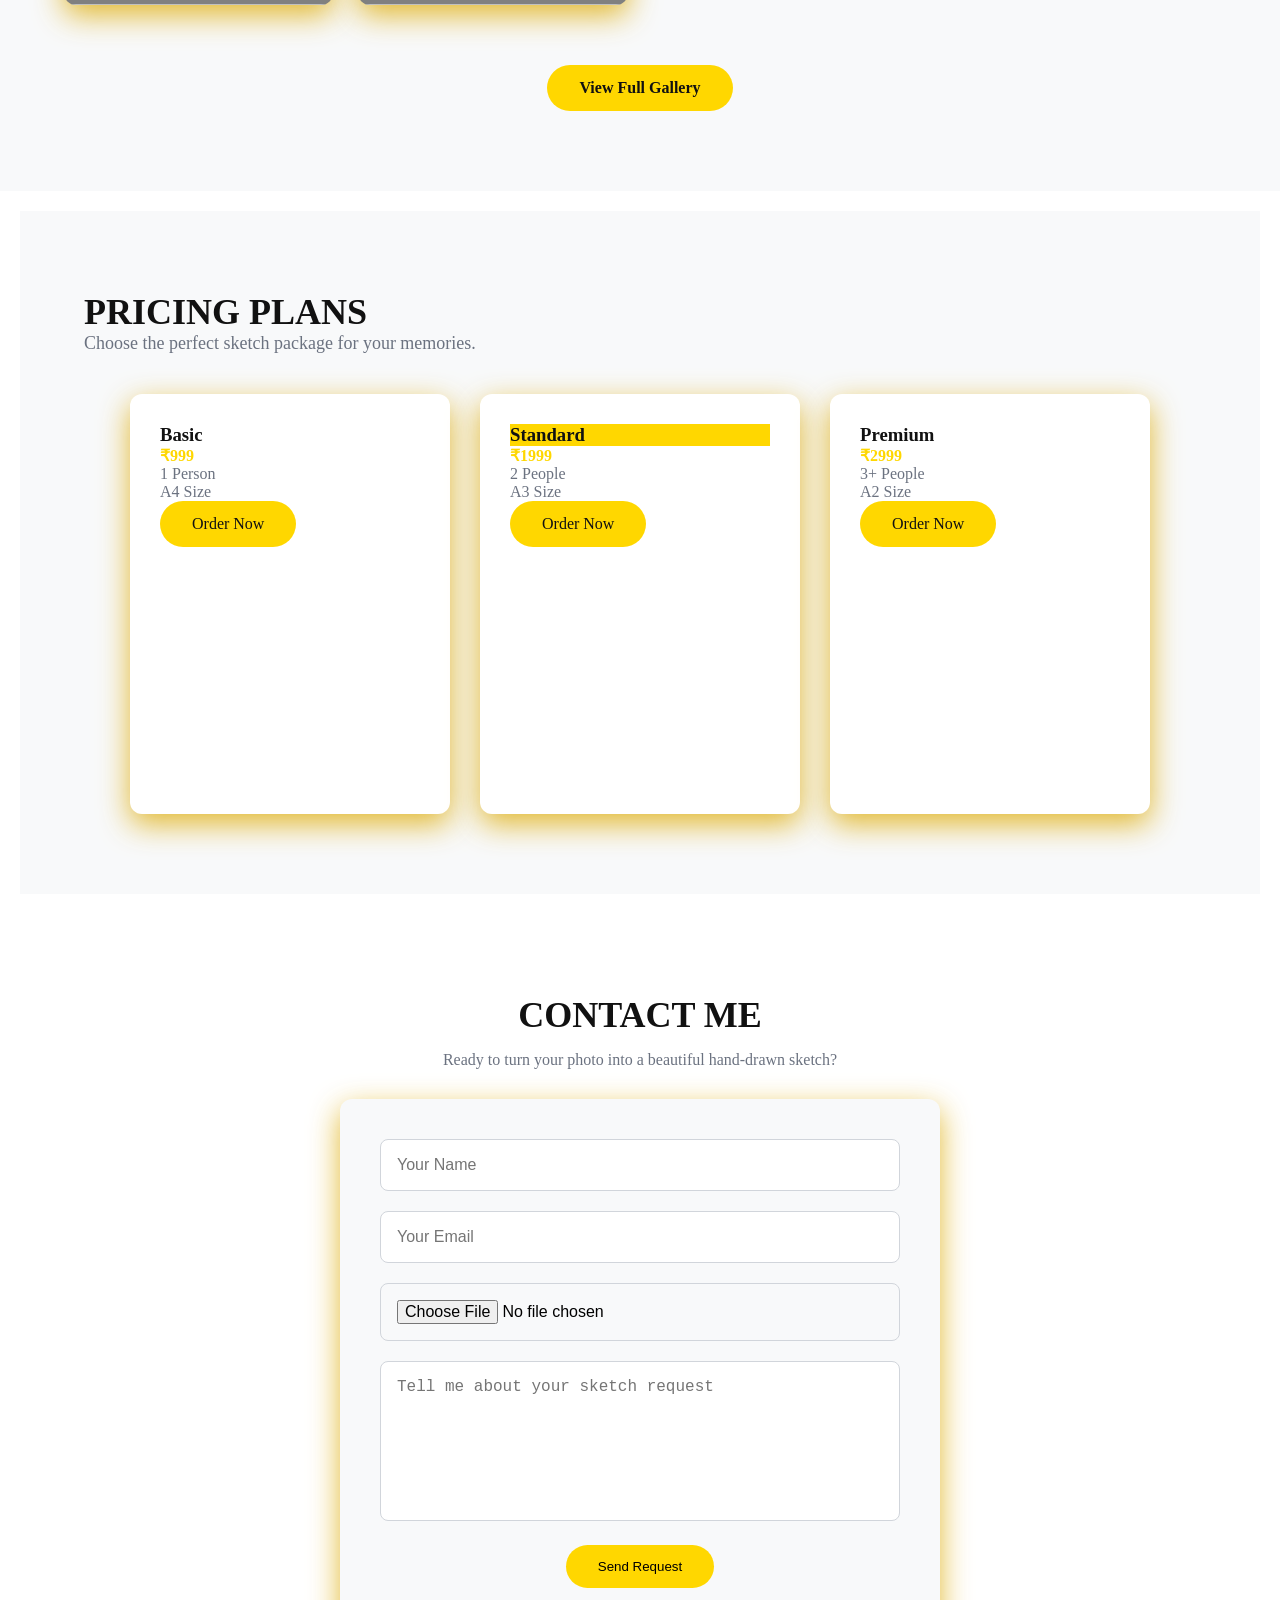
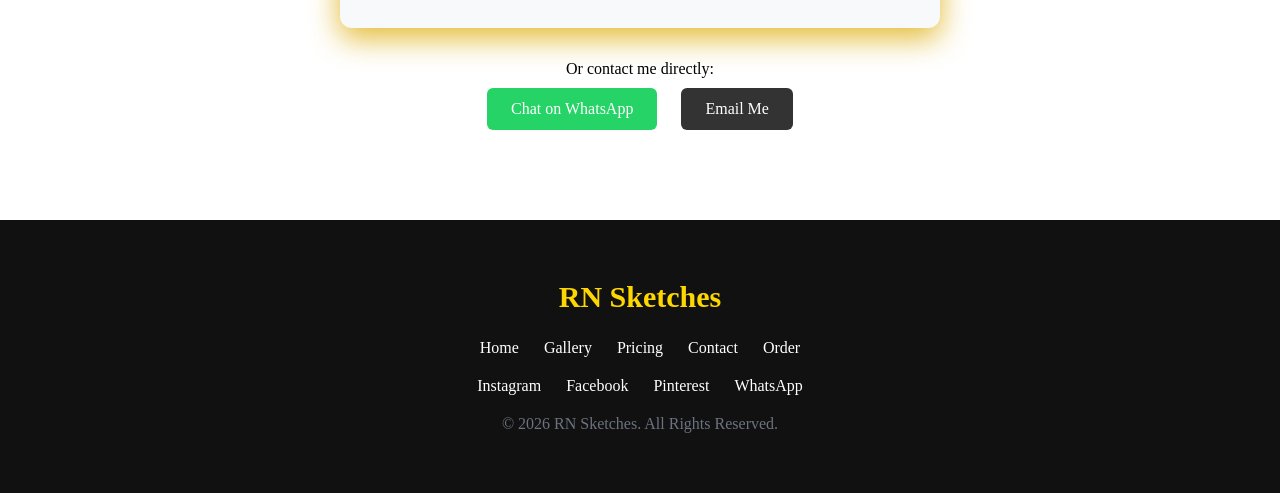
==== commit a4643dbe: "Updated index.html" ====
--- a/index.html
+++ b/index.html
@@ -9,7 +9,6 @@
 </head>
 
 <body>
-
   <!-- HERO SECTION -->
   <header id="home" class="hero">
 
@@ -38,7 +37,8 @@
 
       <div class="buttons">
         <a href="#gallery" class="btn primary-btn">View Artwork</a>
-        <a href="#contact" class="btn secondary-btn">Order a Sketch</a>
+        <a href="order/order.html" class="btn secondary-btn">Order a Sketch</a>
+        <a href="#contact" class="btn secondary-btn">Contact Me</a>
       </div>
 
     </div>
@@ -115,7 +115,7 @@
         <p>1 Person</p>
         <p>A4 Size</p>
 
-        <a href="#contact">Order Now</a>
+        <a href="order/order.html">Order Now</a>
       </div>
 
       <div class="card">
@@ -125,7 +125,7 @@
         <p>2 People</p>
         <p>A3 Size</p>
 
-        <a href="#contact">Order Now</a>
+        <a href="order/order.html">Order Now</a>
       </div>
 
       <div class="card">
@@ -135,7 +135,7 @@
         <p>3+ People</p>
         <p>A2 Size</p>
 
-        <a href="#contact">Order Now</a>
+        <a href="order/order.html">Order Now</a>
       </div>
 
     </div>
@@ -193,6 +193,7 @@
       <li><a href="#gallery">Gallery</a></li>
       <li><a href="#pricing">Pricing</a></li>
       <li><a href="#contact">Contact</a></li>
+      <li><a href="order/order.html">Order</a></li>
     </ul>
 
     <div class="social-links">
--- a/style.css
+++ b/style.css
@@ -1,4 +1,4 @@
-/* Combined Responsive CSS */
+/* Combined my Responsive CSS,polished as per muy requirements from chatgpt with added comments */
 
 /* ---------- Reset ---------- */
 * {
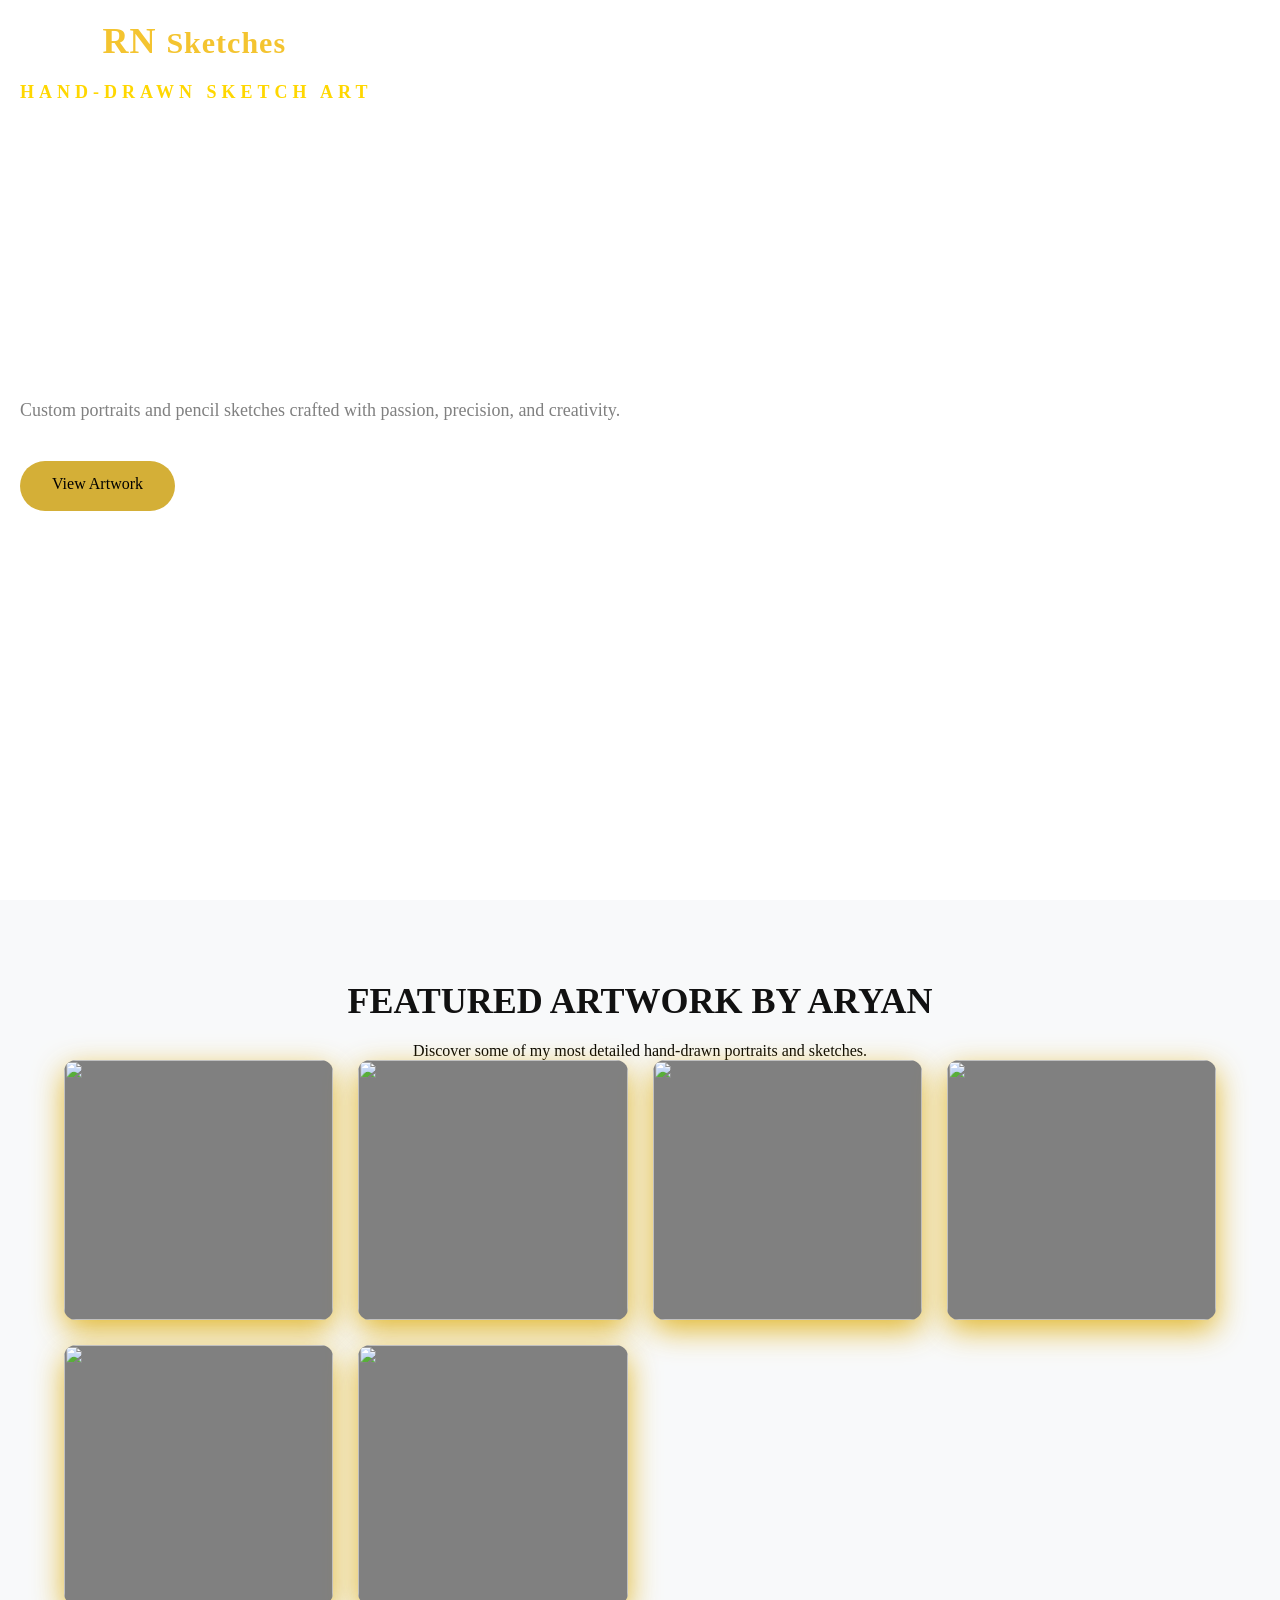
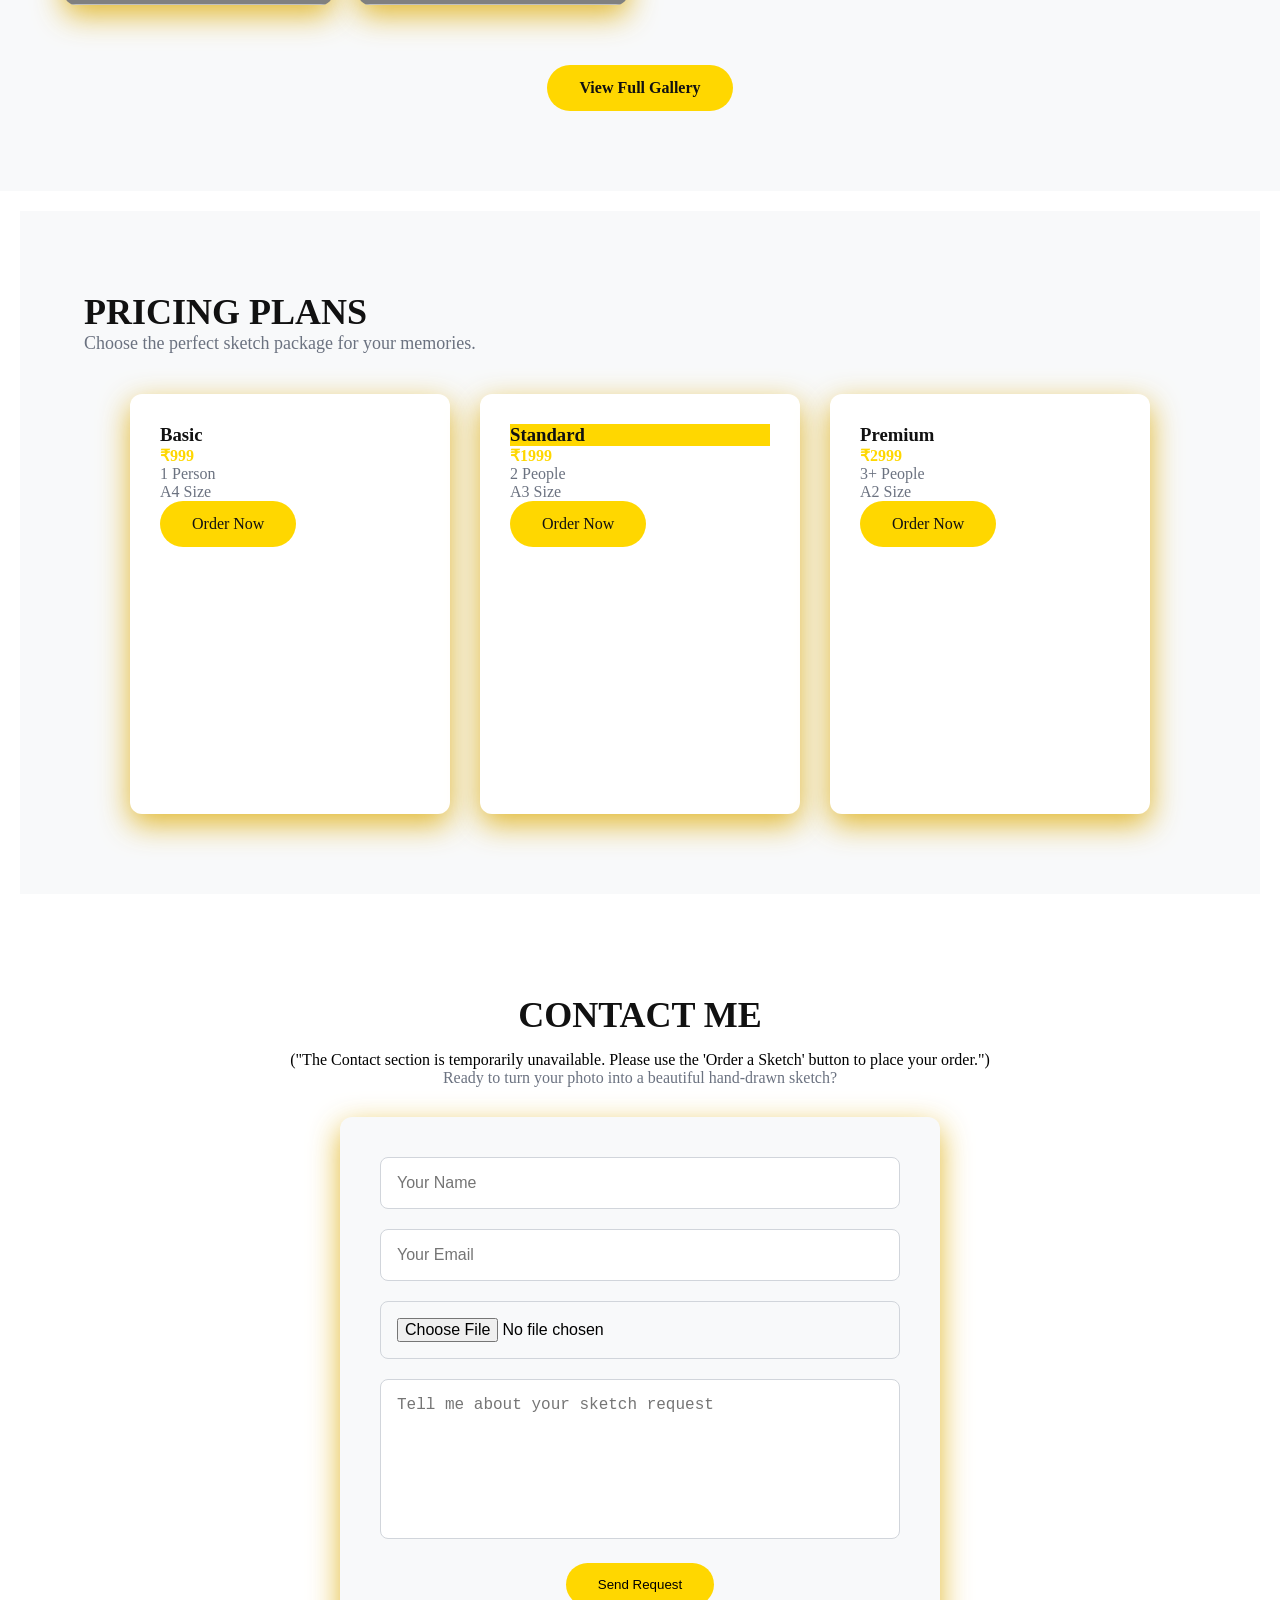
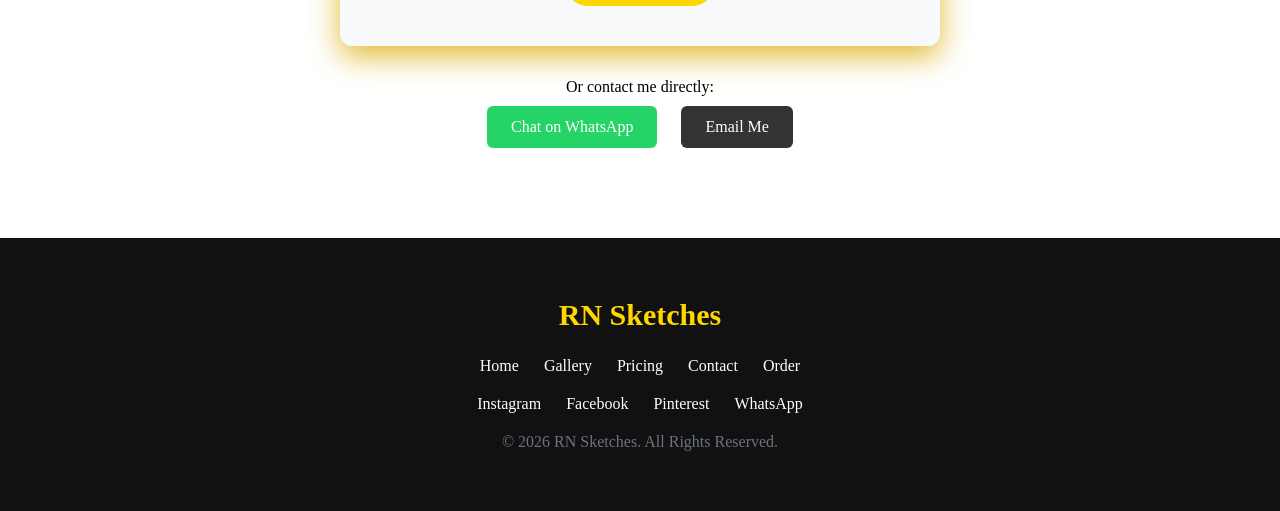
==== commit 92080d47: "Updated an added some files" ====
--- a/index.html
+++ b/index.html
@@ -147,7 +147,7 @@
   <section id="contact" class="contact">
 
     <h2>CONTACT ME</h2>
-
+    ("The Contact section is temporarily unavailable. Please use the 'Order a Sketch' button to place your order.")
     <p>
       Ready to turn your photo into a
       beautiful hand-drawn sketch?
@@ -209,7 +209,7 @@
     </p>
 
   </footer>
-
+<script src="script.js"></script>
 </body>
 
 </html>
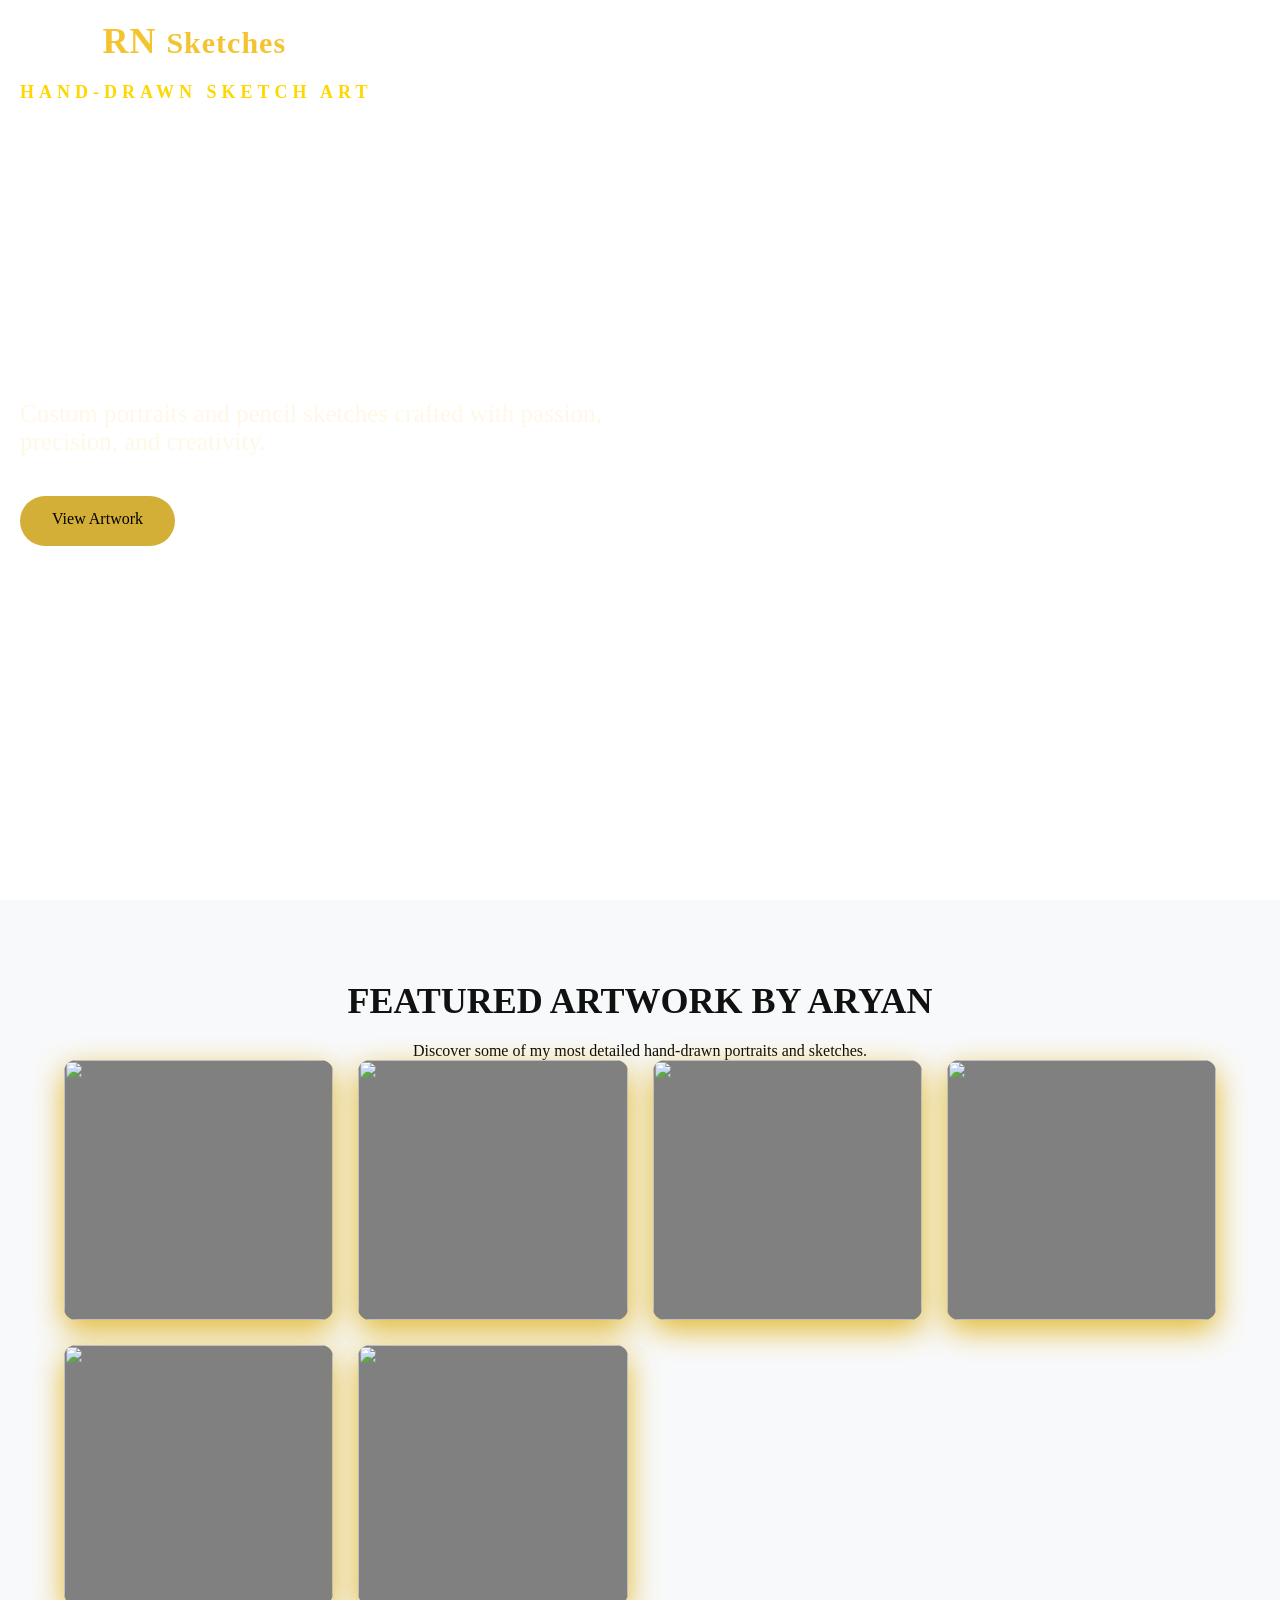
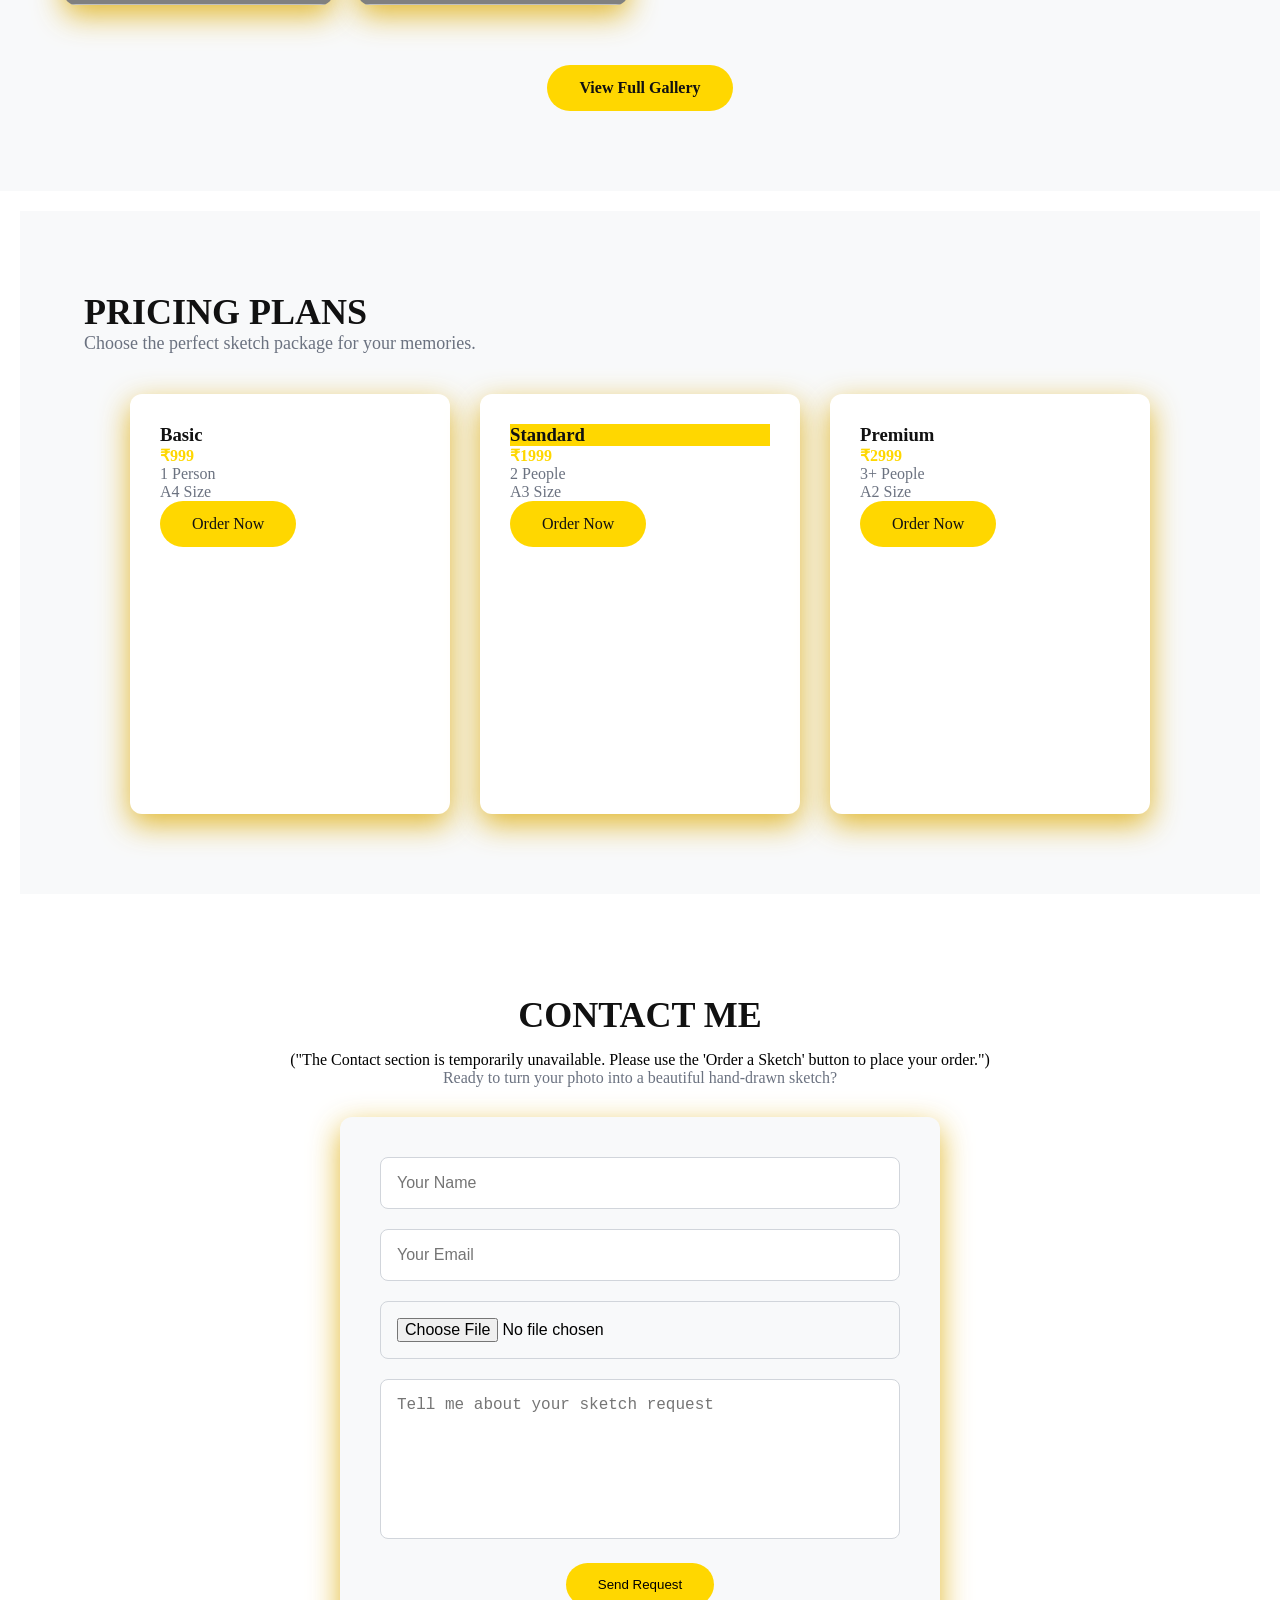
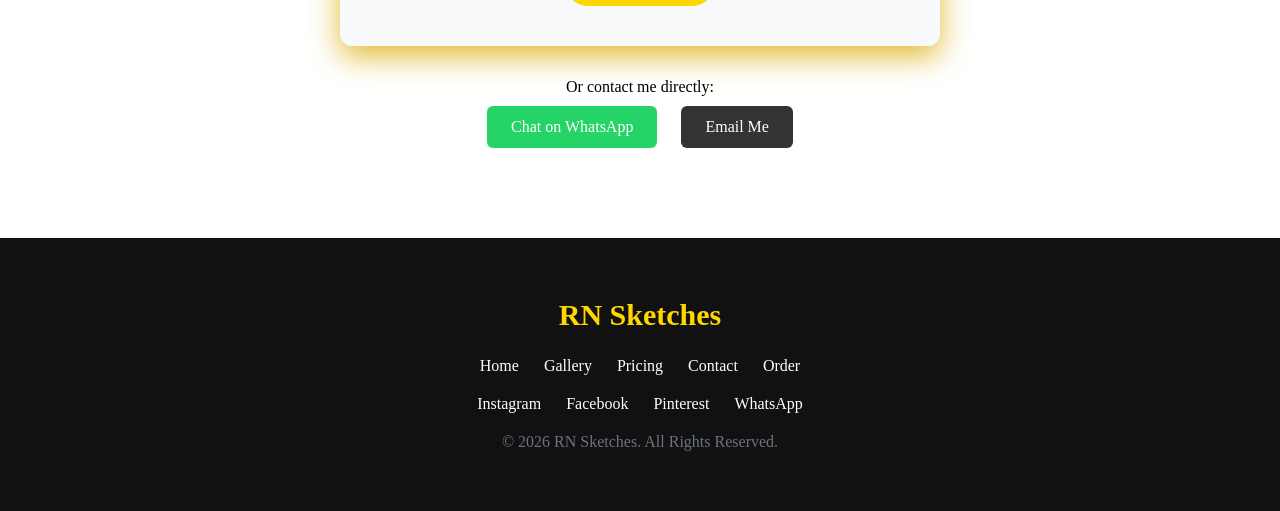
==== commit 61d7e1eb: "removed phone number" ====
--- a/index.html
+++ b/index.html
@@ -19,7 +19,7 @@
         <li><a href="#home">Home</a></li>
         <li><a href="#gallery">Gallery</a></li>
         <li><a href="#pricing">Pricing</a></li>
-        <li><a href="#contact">Contact</a></li>
+        <li><a href="#contact" onclick="contactAlert()">Contact</a></li>
         <li><a href="order/order.html">Order</a></li>
       </ul>
     </nav>
@@ -38,7 +38,7 @@
       <div class="buttons">
         <a href="#gallery" class="btn primary-btn">View Artwork</a>
         <a href="order/order.html" class="btn secondary-btn">Order a Sketch</a>
-        <a href="#contact" class="btn secondary-btn">Contact Me</a>
+        <a href="#contact" class="btn secondary-btn" onclick="contactAlert()">Contact Me</a>
       </div>
 
     </div>
@@ -200,7 +200,7 @@
       <a href="#instagram">Instagram</a>
       <a href="#facebook">Facebook</a>
       <a href="#pinterest">Pinterest</a>
-      <a href="https://wa.me/9665530090?text=Hi,%20I%20would%20like%20to%20order%20a%20custom%20sketch."
+      <a href="#whatsapp"
         target="_blank">WhatsApp</a>
     </div>
 
--- a/style.css
+++ b/style.css
@@ -87,8 +87,8 @@
 
 .description {
     margin-bottom: 40px;
-    font-size: 18px;
-    color: grey
+    font-size: 25px;
+    color:#FFF8E7; 
 }
 
 .buttons {
